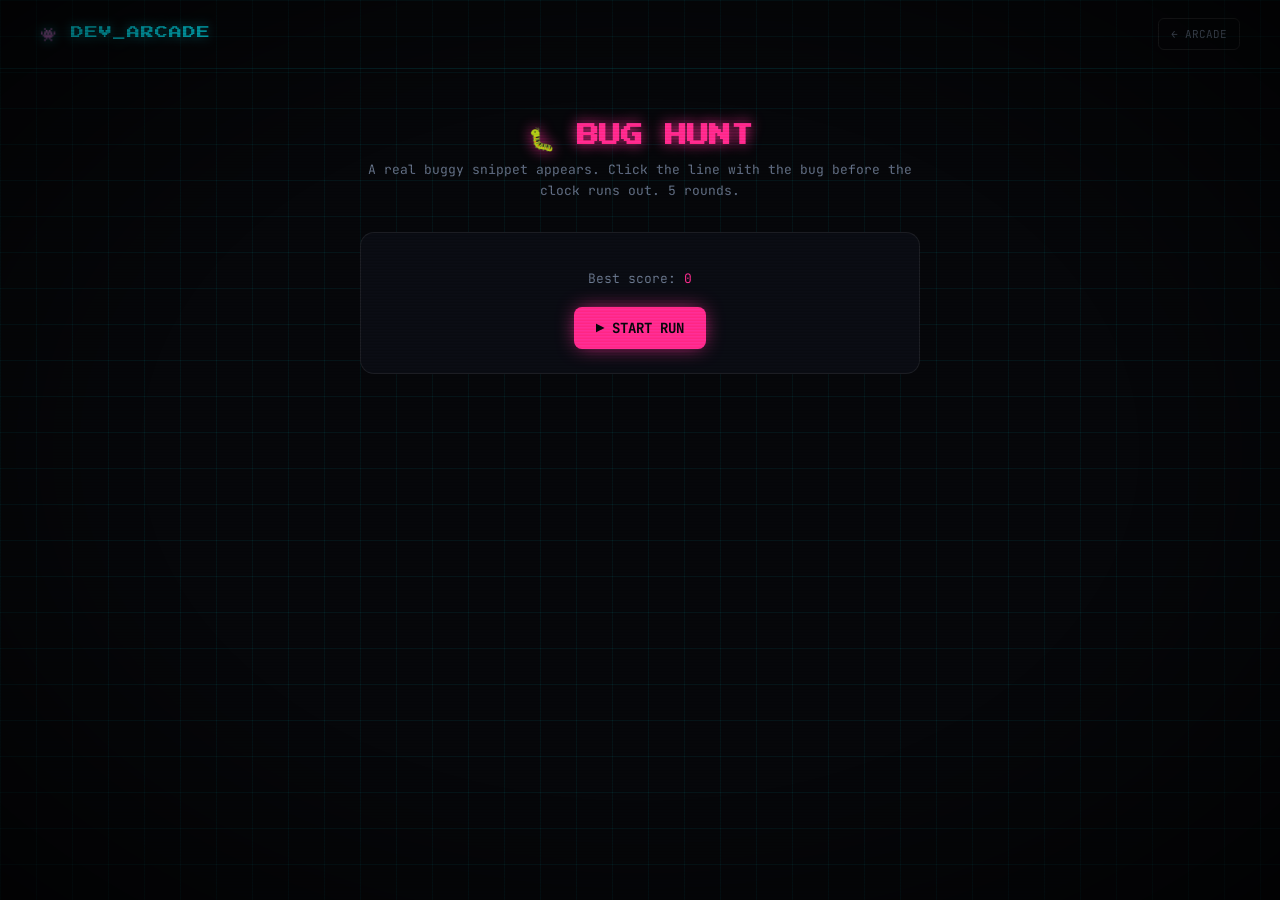
==== bughunt.html @ edf88aab "Dev Arcade: three tiny games, zero backend, zero dependencies - Bug Hunt: click the buggy line in a " ====
<!doctype html>
<html lang="en">
<head>
  <meta charset="utf-8" />
  <meta name="viewport" content="width=device-width, initial-scale=1" />
  <title>Bug Hunt — Dev Arcade</title>
  <link rel="icon" href="data:image/svg+xml,<svg xmlns=%22http://www.w3.org/2000/svg%22 viewBox=%220 0 100 100%22><text y=%22.9em%22 font-size=%2290%22>🐛</text></svg>" />
  <link rel="stylesheet" href="style.css" />
  <style>
    .code-panel {
      background: #030405;
      border: 1px solid rgba(255,46,151,0.25);
      border-radius: 10px;
      overflow: hidden;
      font-size: 13.5px;
      line-height: 1.9;
    }
    .code-line {
      display: flex;
      cursor: pointer;
      padding: 1px 0;
      transition: background 0.1s ease;
    }
    .code-line:hover { background: rgba(255,46,151,0.08); }
    .code-line .ln {
      width: 34px;
      flex-shrink: 0;
      text-align: right;
      padding-right: 12px;
      color: #4a4f5c;
      user-select: none;
    }
    .code-line pre { margin: 0; white-space: pre-wrap; word-break: break-word; }
    .code-line.correct { background: rgba(57,255,136,0.18); }
    .code-line.wrong { background: rgba(255,46,151,0.22); }
    .timer-bar { height: 6px; border-radius: 999px; background: rgba(255,255,255,0.08); overflow: hidden; margin-bottom: 20px; }
    .timer-fill { height: 100%; background: var(--magenta); width: 100%; transition: width 0.1s linear; }
    .explain { margin-top: 16px; font-size: 13px; color: var(--text-dim); line-height: 1.6; padding: 14px; background: rgba(255,255,255,0.03); border-radius: 8px; }
  </style>
</head>
<body>
  <div class="grid-bg" aria-hidden="true"></div>
  <header class="topbar">
    <a class="logo pixel" href="index.html">👾 DEV_ARCADE</a>
    <a class="back" href="index.html">← ARCADE</a>
  </header>

  <main>
    <div class="game-shell">
      <h1 class="game-title" style="color: var(--magenta)">🐛 BUG HUNT</h1>
      <p class="game-sub">A real buggy snippet appears. Click the line with the bug before the clock runs out. 5 rounds.</p>

      <div id="intro" class="panel center">
        <p style="color: var(--text-dim); font-size: 13px; margin-bottom: 20px;">Best score: <span id="best-score" style="color: var(--magenta)">0</span></p>
        <button id="start-btn" class="btn btn-magenta">▶ START RUN</button>
      </div>

      <div id="play" hidden>
        <div class="hud">
          <span>ROUND <span class="val" id="round-num">1</span>/5</span>
          <span>SCORE <span class="val" id="score-val">0</span></span>
        </div>
        <div class="timer-bar"><div class="timer-fill" id="timer-fill"></div></div>
        <div class="code-panel" id="code-panel"></div>
        <div id="explain" class="explain" hidden></div>
        <div class="row" style="margin-top: 20px;">
          <button id="next-btn" class="btn btn-magenta" hidden>NEXT ROUND →</button>
        </div>
      </div>

      <div id="done" class="panel center" hidden>
        <p class="pixel" style="font-size: 16px; color: var(--magenta); margin-bottom: 14px;" id="final-title">RUN COMPLETE</p>
        <p style="font-size: 32px; font-weight: 800; margin: 0 0 6px;" id="final-score">0</p>
        <p style="color: var(--text-dim); font-size: 12.5px; margin-bottom: 24px;" id="final-note"></p>
        <div class="row">
          <button id="retry-btn" class="btn btn-magenta">↻ PLAY AGAIN</button>
          <a class="btn btn-ghost" href="index.html">ARCADE</a>
        </div>
      </div>
    </div>
  </main>

  <script src="shared.js"></script>
  <script src="bughunt-data.js"></script>
  <script src="bughunt.js"></script>
</body>
</html>
---- style.css ----
@import url('https://fonts.googleapis.com/css2?family=Press+Start+2P&family=JetBrains+Mono:wght@400;500;700;800&display=swap');

:root {
  --bg: #06070a;
  --bg-panel: #0b0d14;
  --cyan: #00f0ff;
  --magenta: #ff2e97;
  --green: #39ff88;
  --yellow: #ffd23f;
  --grid: rgba(0, 240, 255, 0.06);
  --text: #e8f4ff;
  --text-dim: #6c7a91;
}

* { box-sizing: border-box; }

html, body {
  margin: 0;
  min-height: 100vh;
  background: var(--bg);
  color: var(--text);
  font-family: 'JetBrains Mono', monospace;
  position: relative;
}

/* CRT scanlines + subtle vignette, fixed overlay, never blocks clicks */
body::before {
  content: '';
  position: fixed; inset: 0;
  z-index: 999;
  pointer-events: none;
  background: repeating-linear-gradient(
    to bottom,
    rgba(0, 0, 0, 0) 0px,
    rgba(0, 0, 0, 0) 1px,
    rgba(0, 0, 0, 0.18) 2px,
    rgba(0, 0, 0, 0.18) 3px
  );
  mix-blend-mode: overlay;
}
body::after {
  content: '';
  position: fixed; inset: 0;
  z-index: 998;
  pointer-events: none;
  background: radial-gradient(ellipse at center, transparent 55%, rgba(0,0,0,0.65) 100%);
}

.grid-bg {
  position: fixed; inset: 0;
  z-index: 0;
  background-image:
    linear-gradient(var(--grid) 1px, transparent 1px),
    linear-gradient(90deg, var(--grid) 1px, transparent 1px);
  background-size: 36px 36px;
  pointer-events: none;
}

.pixel { font-family: 'Press Start 2P', monospace; }

a { color: inherit; }

.topbar {
  position: relative; z-index: 1;
  display: flex; align-items: center; justify-content: space-between;
  padding: 18px clamp(16px, 4vw, 40px);
  border-bottom: 1px solid rgba(0, 240, 255, 0.15);
}
.topbar .logo {
  font-size: 13px;
  letter-spacing: 1px;
  color: var(--cyan);
  text-shadow: 0 0 12px rgba(0, 240, 255, 0.6);
  text-decoration: none;
}
.topbar .back {
  font-size: 11px;
  color: var(--text-dim);
  text-decoration: none;
  border: 1px solid rgba(255,255,255,0.12);
  padding: 8px 12px;
  border-radius: 6px;
}
.topbar .back:hover { color: var(--text); border-color: var(--cyan); }

main {
  position: relative; z-index: 1;
  max-width: 920px;
  margin: 0 auto;
  padding: clamp(24px, 5vw, 56px) 20px 60px;
}

/* ---- Hub / cabinet select ---- */
.hero { text-align: center; margin-bottom: 48px; }
.hero h1 {
  font-size: clamp(20px, 4.5vw, 34px);
  line-height: 1.6;
  margin: 0 0 14px;
  color: var(--cyan);
  text-shadow: 0 0 18px rgba(0, 240, 255, 0.45), 0 0 40px rgba(0, 240, 255, 0.2);
}
.hero p { color: var(--text-dim); font-size: 14px; max-width: 480px; margin: 0 auto; line-height: 1.7; }
.blink { animation: blink 1.1s steps(1) infinite; }
@keyframes blink { 50% { opacity: 0.2; } }

.cabinets {
  display: grid;
  grid-template-columns: repeat(auto-fit, minmax(230px, 1fr));
  gap: 22px;
}

.cabinet {
  position: relative;
  display: block;
  background: var(--bg-panel);
  border: 1px solid rgba(255,255,255,0.08);
  border-radius: 14px;
  padding: 26px 22px;
  text-decoration: none;
  color: var(--text);
  transition: transform 0.18s ease, border-color 0.18s ease, box-shadow 0.18s ease;
  overflow: hidden;
}
.cabinet::before {
  content: '';
  position: absolute; inset: 0;
  background: linear-gradient(135deg, var(--accent, var(--cyan)) 0%, transparent 40%);
  opacity: 0.08;
}
.cabinet:hover {
  transform: translateY(-4px);
  border-color: var(--accent, var(--cyan));
  box-shadow: 0 0 0 1px var(--accent, var(--cyan)), 0 12px 30px -12px var(--accent, var(--cyan));
}
.cabinet .icon { font-size: 34px; margin-bottom: 14px; display: block; }
.cabinet .title { font-family: 'Press Start 2P', monospace; font-size: 13px; margin: 0 0 10px; color: var(--accent, var(--cyan)); }
.cabinet .desc { font-size: 12.5px; color: var(--text-dim); line-height: 1.6; margin: 0 0 14px; }
.cabinet .play { font-size: 11px; color: var(--accent, var(--cyan)); }
.cabinet .stat { position: absolute; top: 16px; right: 18px; font-size: 10.5px; color: var(--text-dim); }

.footer-note {
  text-align: center;
  color: #3f4a5c;
  font-size: 11px;
  margin-top: 50px;
  line-height: 1.7;
}

/* ---- Shared game chrome ---- */
.game-shell { max-width: 560px; margin: 0 auto; }
.game-title {
  font-family: 'Press Start 2P', monospace;
  font-size: clamp(16px, 3vw, 22px);
  text-align: center;
  margin: 0 0 8px;
  text-shadow: 0 0 14px currentColor;
}
.game-sub { text-align: center; color: var(--text-dim); font-size: 13px; margin: 0 0 30px; line-height: 1.6; }

.btn {
  font-family: 'JetBrains Mono', monospace;
  font-weight: 700;
  border: none;
  border-radius: 8px;
  padding: 12px 22px;
  font-size: 14px;
  cursor: pointer;
  color: #06070a;
  transition: transform 0.12s ease, box-shadow 0.12s ease;
}
.btn:hover { transform: translateY(-2px); }
.btn:active { transform: translateY(0); }
.btn-cyan { background: var(--cyan); box-shadow: 0 0 20px -4px var(--cyan); }
.btn-magenta { background: var(--magenta); box-shadow: 0 0 20px -4px var(--magenta); }
.btn-green { background: var(--green); box-shadow: 0 0 20px -4px var(--green); }
.btn-ghost {
  background: transparent;
  color: var(--text-dim);
  border: 1px solid rgba(255,255,255,0.15);
  box-shadow: none;
}
.btn-ghost:hover { color: var(--text); border-color: var(--cyan); }
.btn:disabled { opacity: 0.4; cursor: not-allowed; transform: none; }

.center { text-align: center; }
.row { display: flex; gap: 12px; justify-content: center; flex-wrap: wrap; }

.hud {
  display: flex; justify-content: space-between; align-items: center;
  margin-bottom: 22px;
  font-size: 12.5px;
  color: var(--text-dim);
}
.hud .val { color: var(--text); font-weight: 700; }

.panel {
  background: var(--bg-panel);
  border: 1px solid rgba(255,255,255,0.08);
  border-radius: 14px;
  padding: 24px;
}

[hidden] { display: none !important; }
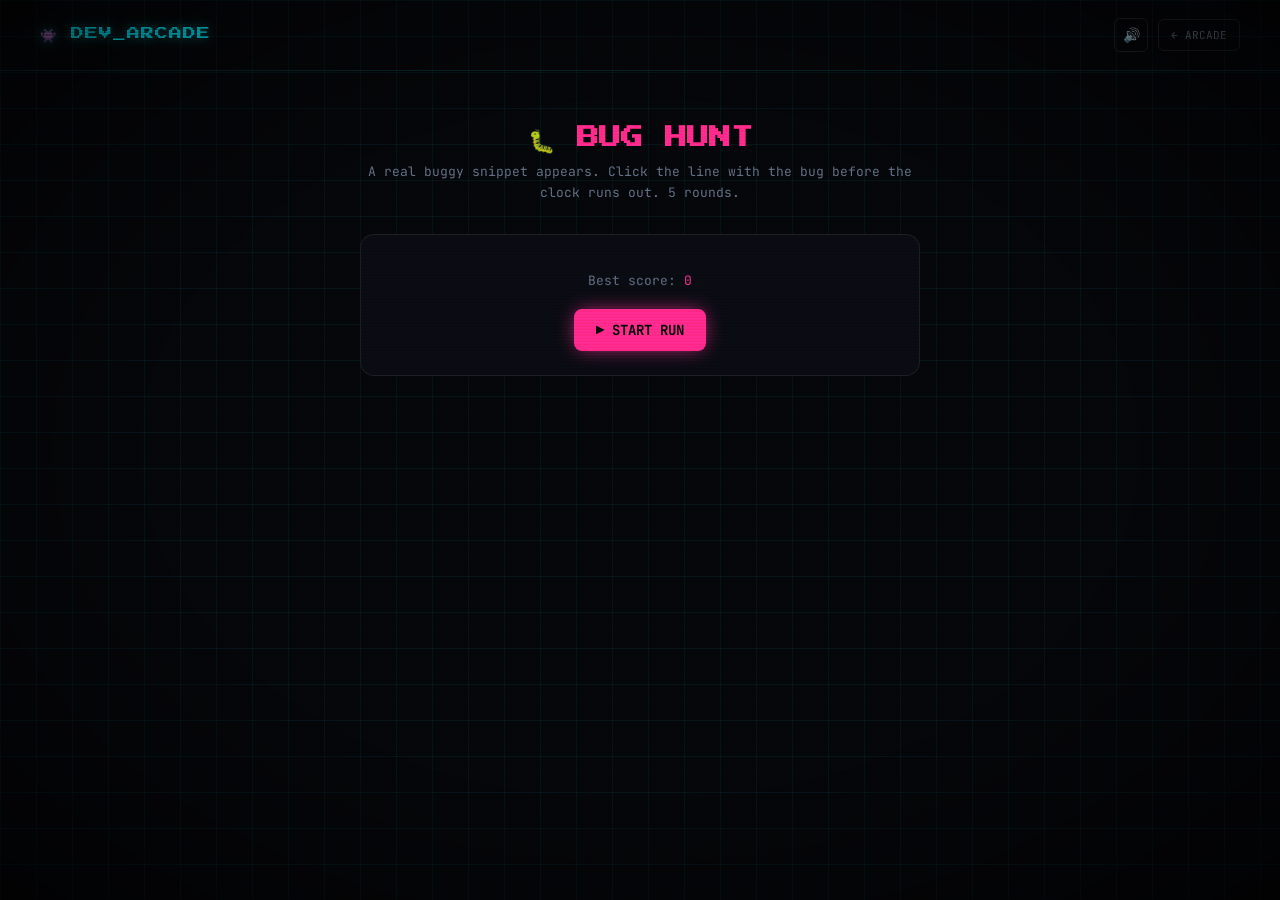
==== commit c184b8c0: "UI polish pass: mute toggle, terminal chrome, entrance animations - Shared sound toggle (mutes the s" ====
--- a/bughunt.html
+++ b/bughunt.html
@@ -15,6 +15,20 @@
       font-size: 13.5px;
       line-height: 1.9;
     }
+    .term-chrome {
+      display: flex;
+      align-items: center;
+      gap: 7px;
+      padding: 10px 12px;
+      background: #0a0b10;
+      border-bottom: 1px solid rgba(255,46,151,0.2);
+    }
+    .term-dot { width: 10px; height: 10px; border-radius: 50%; }
+    .term-dot.r { background: #ff5f56; }
+    .term-dot.y { background: #ffbd2e; }
+    .term-dot.g { background: #27c93f; }
+    .term-label { margin-left: 8px; font-size: 11px; color: #4a4f5c; }
+    .code-body { padding-top: 6px; }
     .code-line {
       display: flex;
       cursor: pointer;
@@ -61,7 +75,13 @@
           <span>SCORE <span class="val" id="score-val">0</span></span>
         </div>
         <div class="timer-bar"><div class="timer-fill" id="timer-fill"></div></div>
-        <div class="code-panel" id="code-panel"></div>
+        <div class="code-panel">
+          <div class="term-chrome">
+            <span class="term-dot r"></span><span class="term-dot y"></span><span class="term-dot g"></span>
+            <span class="term-label">bug.js</span>
+          </div>
+          <div class="code-body" id="code-panel"></div>
+        </div>
         <div id="explain" class="explain" hidden></div>
         <div class="row" style="margin-top: 20px;">
           <button id="next-btn" class="btn btn-magenta" hidden>NEXT ROUND →</button>
--- a/style.css
+++ b/style.css
@@ -80,8 +80,22 @@
   border: 1px solid rgba(255,255,255,0.12);
   padding: 8px 12px;
   border-radius: 6px;
+  transition: border-color 0.15s ease, color 0.15s ease;
 }
 .topbar .back:hover { color: var(--text); border-color: var(--cyan); }
+.topbar-right { display: flex; align-items: center; gap: 10px; }
+.mute-btn {
+  background: transparent;
+  border: 1px solid rgba(255,255,255,0.12);
+  border-radius: 6px;
+  width: 34px; height: 34px;
+  font-size: 14px;
+  cursor: pointer;
+  display: flex; align-items: center; justify-content: center;
+  transition: border-color 0.15s ease, transform 0.1s ease;
+}
+.mute-btn:hover { border-color: var(--cyan); }
+.mute-btn:active { transform: scale(0.9); }
 
 main {
   position: relative; z-index: 1;
@@ -127,11 +141,24 @@
   background: linear-gradient(135deg, var(--accent, var(--cyan)) 0%, transparent 40%);
   opacity: 0.08;
 }
+.cabinet::after {
+  content: '';
+  position: absolute;
+  top: 0; left: -60%;
+  width: 40%; height: 100%;
+  background: linear-gradient(100deg, transparent, rgba(255,255,255,0.12), transparent);
+  transform: skewX(-20deg);
+  transition: left 0.55s ease;
+  pointer-events: none;
+}
+.cabinet:hover::after { left: 130%; }
 .cabinet:hover {
   transform: translateY(-4px);
   border-color: var(--accent, var(--cyan));
   box-shadow: 0 0 0 1px var(--accent, var(--cyan)), 0 12px 30px -12px var(--accent, var(--cyan));
 }
+.cabinet .icon { transition: transform 0.25s cubic-bezier(.34,1.56,.64,1); }
+.cabinet:hover .icon { transform: scale(1.18) rotate(-4deg); }
 .cabinet .icon { font-size: 34px; margin-bottom: 14px; display: block; }
 .cabinet .title { font-family: 'Press Start 2P', monospace; font-size: 13px; margin: 0 0 10px; color: var(--accent, var(--cyan)); }
 .cabinet .desc { font-size: 12.5px; color: var(--text-dim); line-height: 1.6; margin: 0 0 14px; }
@@ -153,7 +180,14 @@
   font-size: clamp(16px, 3vw, 22px);
   text-align: center;
   margin: 0 0 8px;
-  text-shadow: 0 0 14px currentColor;
+  animation: title-glow 2.6s ease-in-out infinite;
+}
+@keyframes title-glow {
+  0%, 100% { text-shadow: 0 0 14px currentColor; }
+  50% { text-shadow: 0 0 22px currentColor, 0 0 36px currentColor; }
+}
+@media (prefers-reduced-motion: reduce) {
+  .game-title { animation: none; text-shadow: 0 0 14px currentColor; }
 }
 .game-sub { text-align: center; color: var(--text-dim); font-size: 13px; margin: 0 0 30px; line-height: 1.6; }
 
@@ -169,7 +203,7 @@
   transition: transform 0.12s ease, box-shadow 0.12s ease;
 }
 .btn:hover { transform: translateY(-2px); }
-.btn:active { transform: translateY(0); }
+.btn:active { transform: translateY(0) scale(0.96); }
 .btn-cyan { background: var(--cyan); box-shadow: 0 0 20px -4px var(--cyan); }
 .btn-magenta { background: var(--magenta); box-shadow: 0 0 20px -4px var(--magenta); }
 .btn-green { background: var(--green); box-shadow: 0 0 20px -4px var(--green); }
